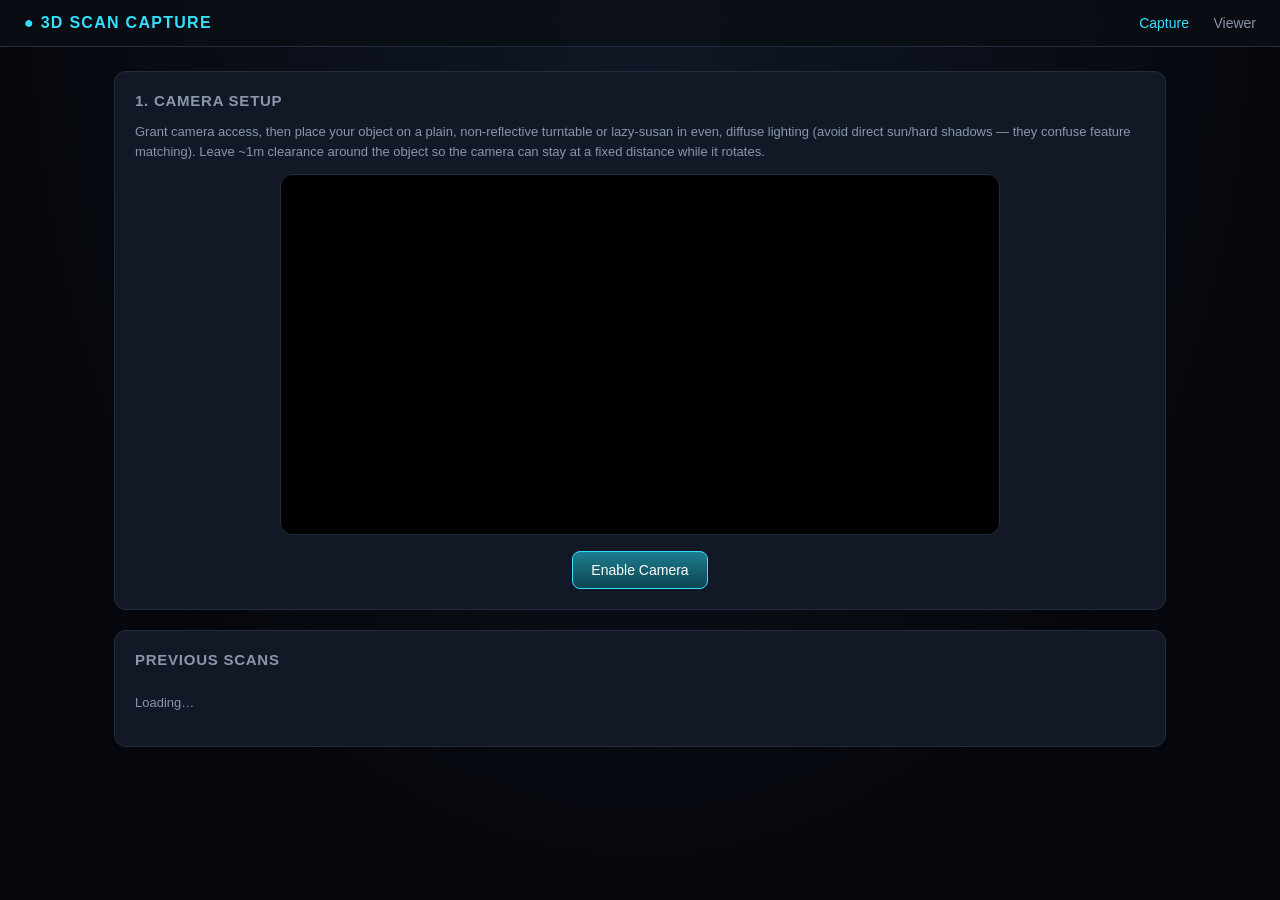
==== frontend/index.html @ 03af44cb "Fix video frame extraction duration bug and voice control permission loop Two bugs from the recordin" ====
<!DOCTYPE html>
<html lang="en">
<head>
<meta charset="UTF-8">
<meta name="viewport" content="width=device-width, initial-scale=1.0">
<title>3D Scan Capture</title>
<link rel="icon" href="data:image/svg+xml,%3Csvg xmlns='http://www.w3.org/2000/svg' viewBox='0 0 100 100'%3E%3Ccircle cx='50' cy='50' r='40' fill='none' stroke='%2333e0ff' stroke-width='8'/%3E%3C/svg%3E">
<link rel="stylesheet" href="css/style.css">
</head>
<body>
<header class="topbar">
  <h1>&#9679; 3D Scan Capture</h1>
  <nav>
    <a href="index.html" class="active">Capture</a>
    <a href="viewer.html">Viewer</a>
  </nav>
</header>

<main>

  <div class="panel" id="setup-panel">
    <h2>1. Camera Setup</h2>
    <p class="hint">
      Grant camera access, then place your object on a plain, non-reflective turntable
      or lazy-susan in even, diffuse lighting (avoid direct sun/hard shadows &mdash; they
      confuse feature matching). Leave ~1m clearance around the object so the camera can
      stay at a fixed distance while it rotates.
    </p>
    <div class="video-wrap">
      <video id="video" autoplay playsinline muted></video>
      <canvas id="overlay" class="overlay"></canvas>
    </div>
    <div class="controls-row">
      <button class="btn primary" id="btn-start-cam">Enable Camera</button>
      <select id="camera-select" style="display:none"></select>
    </div>
  </div>

  <div class="panel" id="bg-panel" style="display:none">
    <h2>2. Background Plate</h2>
    <p class="hint">
      Remove the object from the frame (keep the camera and turntable exactly where they'll
      be during capture) and take one clean shot of the empty background. The backend uses
      this to automatically mask the object out from the background in every photo, which
      substantially improves reconstruction quality.
    </p>
    <div class="controls-row">
      <button class="btn primary" id="btn-capture-bg">Capture Background</button>
      <span id="bg-status" class="hint"></span>
    </div>
  </div>

  <div class="panel" id="capture-panel" style="display:none">
    <h2>3. Turntable Capture</h2>
    <p class="hint">
      Place the object back in frame. After each shot, rotate it a small, even amount
      (~<span id="deg-per-shot">10</span>&deg;) and capture again, working all the way
      around a full 360&deg; turn. Keep the camera distance and height constant. Aim for
      <span id="target-shots-label">36</span> shots minimum; more is better for fine detail.
    </p>

    <div class="stats-row">
      <div class="stat"><div class="value" id="shot-count">0</div><div class="label">Shots</div></div>
      <div class="stat"><div class="value" id="coverage-pct">0%</div><div class="label">Coverage</div></div>
      <div class="stat"><div class="value" id="blur-count">0</div><div class="label">Flagged blurry</div></div>
    </div>

    <div class="controls-row">
      <button class="btn primary" id="btn-capture-shot">Capture Shot (Space)</button>
      <button class="btn" id="btn-auto-toggle">Start Auto-Capture</button>
      <label class="hint" style="display:flex;align-items:center;gap:6px;">
        Interval
        <input type="number" id="auto-interval" value="2" min="1" max="10" step="0.5" style="width:50px">s
      </label>
    </div>

    <div class="controls-row" style="margin-top:16px;padding-top:16px;border-top:1px solid var(--panel-border);">
      <button class="btn primary" id="btn-record-toggle">&#9210; Start Recording</button>
      <span class="hint" id="record-status">Rotate the object smoothly while recording, then frames are pulled out automatically.</span>
    </div>
    <div class="controls-row">
      <span class="hint" id="voice-status">Voice control starts once you enable the camera (step 1).</span>
    </div>

    <div id="thumbs" class="thumb-grid"></div>
  </div>

  <div class="panel" id="upload-panel" style="display:none">
    <h2>4. Reconstruct</h2>
    <div class="controls-row">
      <button class="btn primary" id="btn-upload-process">Upload &amp; Start Reconstruction</button>
      <select id="engine-select">
        <option value="auto">Engine: Auto-detect</option>
        <option value="colmap">Engine: Force COLMAP</option>
        <option value="meshroom">Engine: Force Meshroom</option>
      </select>
    </div>

    <div id="processing-status" style="display:none; margin-top:16px;">
      <div class="status-line">
        <span>Status: <span class="badge" id="state-badge">created</span></span>
        <strong id="progress-pct">0%</strong>
      </div>
      <div class="progress-bar-outer"><div class="progress-bar-inner" id="progress-bar"></div></div>
      <div class="status-line"><span id="status-message">&nbsp;</span></div>
      <div class="step-list" id="step-list"></div>
      <div class="log-box" id="log-box"></div>
      <div class="controls-row" id="done-actions" style="display:none;">
        <a class="btn primary" id="btn-view" href="#">View in 3D Gesture Viewer &rarr;</a>
      </div>
    </div>
  </div>

  <div class="panel">
    <h2>Previous Scans</h2>
    <div class="scan-list" id="scan-list"><p class="hint">Loading&hellip;</p></div>
  </div>

</main>

<script src="js/capture.js"></script>
</body>
</html>
---- frontend/css/style.css ----
:root {
  --bg: #0a0e14;
  --panel: #121826;
  --panel-border: #232c3d;
  --accent: #33e0ff;
  --accent-dim: #1c7d90;
  --good: #3ddc84;
  --warn: #ffb020;
  --bad: #ff4d6d;
  --text: #e7edf5;
  --text-dim: #8a96ab;
  font-family: 'Segoe UI', Roboto, -apple-system, sans-serif;
}

* { box-sizing: border-box; }

body {
  margin: 0;
  background: radial-gradient(ellipse at top, #101827 0%, #05070c 70%);
  color: var(--text);
  min-height: 100vh;
}

header.topbar {
  display: flex;
  align-items: center;
  justify-content: space-between;
  padding: 14px 24px;
  border-bottom: 1px solid var(--panel-border);
  background: rgba(10, 14, 20, 0.8);
  backdrop-filter: blur(6px);
  position: sticky;
  top: 0;
  z-index: 20;
}

header.topbar h1 {
  font-size: 16px;
  letter-spacing: 0.08em;
  text-transform: uppercase;
  color: var(--accent);
  margin: 0;
}

header.topbar nav a {
  color: var(--text-dim);
  text-decoration: none;
  margin-left: 20px;
  font-size: 14px;
}
header.topbar nav a.active, header.topbar nav a:hover { color: var(--accent); }

main {
  max-width: 1100px;
  margin: 0 auto;
  padding: 24px;
}

.panel {
  background: var(--panel);
  border: 1px solid var(--panel-border);
  border-radius: 12px;
  padding: 20px;
  margin-bottom: 20px;
}

.panel h2 {
  margin-top: 0;
  font-size: 15px;
  text-transform: uppercase;
  letter-spacing: 0.05em;
  color: var(--text-dim);
}

.btn {
  background: linear-gradient(180deg, #1c2740, #131b2c);
  border: 1px solid var(--panel-border);
  color: var(--text);
  padding: 10px 18px;
  border-radius: 8px;
  font-size: 14px;
  cursor: pointer;
  transition: all 0.15s ease;
}
.btn:hover:not(:disabled) { border-color: var(--accent); color: var(--accent); }
.btn:disabled { opacity: 0.4; cursor: not-allowed; }
.btn.primary { background: linear-gradient(180deg, var(--accent-dim), #0d4552); border-color: var(--accent); color: #fff; }
.btn.primary:hover:not(:disabled) { background: linear-gradient(180deg, var(--accent), var(--accent-dim)); }
.btn.danger { border-color: var(--bad); color: var(--bad); background: transparent; }
.btn.recording { border-color: var(--bad); color: #fff; background: var(--bad); animation: recordPulse 1.2s ease-in-out infinite; }
@keyframes recordPulse { 0%, 100% { opacity: 1; } 50% { opacity: 0.6; } }

.video-wrap {
  position: relative;
  width: 100%;
  max-width: 720px;
  margin: 0 auto;
  border-radius: 12px;
  overflow: hidden;
  border: 1px solid var(--panel-border);
  background: #000;
}
.video-wrap video, .video-wrap canvas.overlay {
  width: 100%;
  display: block;
}
.video-wrap canvas.overlay {
  position: absolute;
  top: 0; left: 0;
  pointer-events: none;
}

.controls-row {
  display: flex;
  gap: 12px;
  align-items: center;
  justify-content: center;
  margin-top: 16px;
  flex-wrap: wrap;
}

.stat {
  text-align: center;
}
.stat .value { font-size: 28px; font-weight: 600; color: var(--accent); }
.stat .label { font-size: 11px; text-transform: uppercase; color: var(--text-dim); letter-spacing: 0.05em; }

.stats-row { display: flex; gap: 32px; justify-content: center; margin: 16px 0; }

.thumb-grid {
  display: grid;
  grid-template-columns: repeat(auto-fill, minmax(90px, 1fr));
  gap: 8px;
  margin-top: 16px;
}
.thumb {
  position: relative;
  border-radius: 8px;
  overflow: hidden;
  border: 2px solid var(--panel-border);
  aspect-ratio: 4/3;
}
.thumb.blurry { border-color: var(--warn); }
.thumb img { width: 100%; height: 100%; object-fit: cover; display: block; }
.thumb .idx { position: absolute; top: 2px; left: 4px; font-size: 11px; background: rgba(0,0,0,0.6); padding: 1px 5px; border-radius: 4px; }
.thumb .del {
  position: absolute; top: 2px; right: 2px; width: 20px; height: 20px;
  background: rgba(0,0,0,0.7); color: var(--bad); border: none; border-radius: 4px;
  cursor: pointer; font-size: 12px; line-height: 1;
}
.thumb .blur-badge {
  position: absolute; bottom: 2px; left: 2px; right: 2px; font-size: 9px;
  background: rgba(255, 176, 32, 0.85); color: #201400; padding: 1px 3px; border-radius: 3px;
  text-align: center;
}

.progress-bar-outer {
  width: 100%;
  height: 10px;
  background: #0d1320;
  border-radius: 6px;
  overflow: hidden;
  border: 1px solid var(--panel-border);
}
.progress-bar-inner {
  height: 100%;
  background: linear-gradient(90deg, var(--accent-dim), var(--accent));
  width: 0%;
  transition: width 0.4s ease;
}

.status-line { display: flex; justify-content: space-between; font-size: 13px; color: var(--text-dim); margin-top: 8px; }
.status-line strong { color: var(--text); }

.log-box {
  background: #05070c;
  border: 1px solid var(--panel-border);
  border-radius: 8px;
  padding: 10px;
  height: 160px;
  overflow-y: auto;
  font-family: 'Courier New', monospace;
  font-size: 11px;
  color: #7fdcff;
  margin-top: 12px;
  white-space: pre-wrap;
}

.badge {
  display: inline-block;
  padding: 3px 10px;
  border-radius: 20px;
  font-size: 11px;
  text-transform: uppercase;
  letter-spacing: 0.04em;
}
.badge.state-created, .badge.state-uploading { background: #2b3550; color: #9db4e0; }
.badge.state-queued { background: #443a1f; color: var(--warn); }
.badge.state-running { background: #123a4a; color: var(--accent); }
.badge.state-done { background: #123a28; color: var(--good); }
.badge.state-error { background: #401821; color: var(--bad); }

.hint { color: var(--text-dim); font-size: 13px; line-height: 1.5; }
.hint code { background: #05070c; padding: 1px 6px; border-radius: 4px; }

.scan-list { display: flex; flex-direction: column; gap: 8px; }
.scan-row {
  display: flex; align-items: center; justify-content: space-between;
  padding: 10px 14px; background: #0d1320; border-radius: 8px; border: 1px solid var(--panel-border);
}
.scan-row .id { font-family: monospace; font-size: 13px; color: var(--text-dim); }

.step-list { display: flex; flex-wrap: wrap; gap: 6px; margin-top: 10px; }
.step-pill {
  font-size: 11px; padding: 4px 10px; border-radius: 20px; background: #0d1320;
  border: 1px solid var(--panel-border); color: var(--text-dim);
}
.step-pill.active { border-color: var(--accent); color: var(--accent); }
.step-pill.done { border-color: var(--good); color: var(--good); }
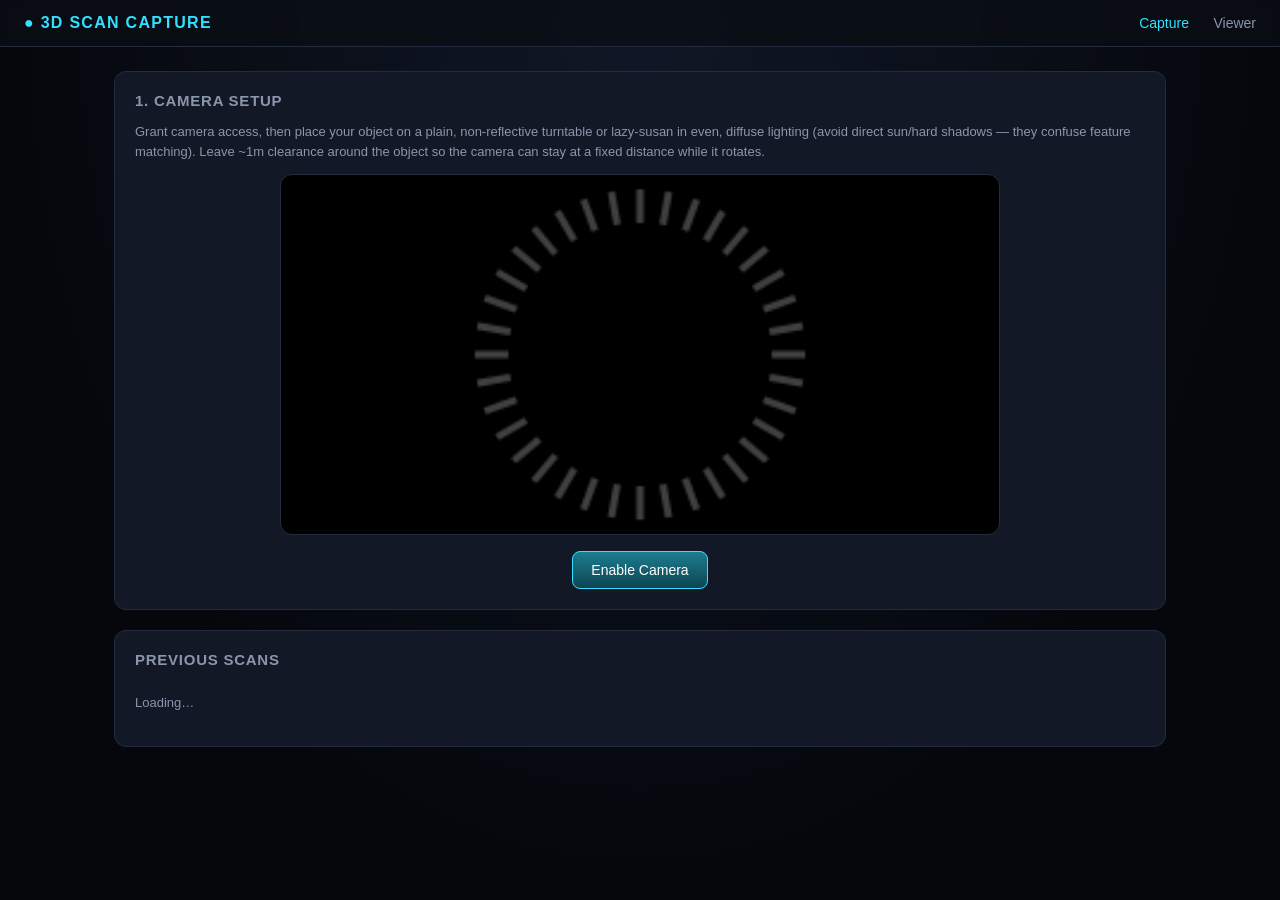
==== commit 31fae50d: "Add live object-outline preview before capturing photos or recording Once the background plate is ca" ====
--- a/frontend/index.html
+++ b/frontend/index.html
@@ -29,6 +29,7 @@
     <div class="video-wrap">
       <video id="video" autoplay playsinline muted></video>
       <canvas id="overlay" class="overlay"></canvas>
+      <div id="countdown-overlay" class="countdown-overlay" style="display:none;"></div>
     </div>
     <div class="controls-row">
       <button class="btn primary" id="btn-start-cam">Enable Camera</button>
@@ -42,7 +43,10 @@
       Remove the object from the frame (keep the camera and turntable exactly where they'll
       be during capture) and take one clean shot of the empty background. The backend uses
       this to automatically mask the object out from the background in every photo, which
-      substantially improves reconstruction quality.
+      substantially improves reconstruction quality. It also unlocks a live outline overlay
+      on the video below, right after you place the object back in frame, so you can see
+      exactly what the app will treat as "the object" before you take any photos or start
+      recording.
     </p>
     <div class="controls-row">
       <button class="btn primary" id="btn-capture-bg">Capture Background</button>
@@ -55,8 +59,17 @@
     <p class="hint">
       Place the object back in frame. After each shot, rotate it a small, even amount
       (~<span id="deg-per-shot">10</span>&deg;) and capture again, working all the way
-      around a full 360&deg; turn. Keep the camera distance and height constant. Aim for
-      <span id="target-shots-label">36</span> shots minimum; more is better for fine detail.
+      around a full 360&deg; turn. Aim for <span id="target-shots-label">36</span> shots
+      minimum; more is better for fine detail.
+    </p>
+    <p class="hint" style="color: var(--warn);">
+      <strong>Important:</strong> don't keep the camera at one fixed height/angle the whole
+      way around &mdash; a pure flat turntable spin is a classic weak case for 3D
+      reconstruction and tends to produce a flattened, "2D-looking" result. Instead, vary
+      the camera's height or tilt as you go: capture roughly a third of your shots angled
+      slightly down from above, a third level with the object, and a third angled slightly
+      up from below. That real viewpoint variation is what gives the reconstruction actual
+      depth to work with.
     </p>
 
     <div class="stats-row">
--- a/frontend/css/style.css
+++ b/frontend/css/style.css
@@ -104,6 +104,31 @@
   width: 100%;
   display: block;
 }
+.countdown-overlay {
+  position: absolute;
+  top: 12px; right: 12px;
+  display: flex;
+  align-items: center;
+  gap: 8px;
+  padding: 8px 16px;
+  border-radius: 30px;
+  background: rgba(5, 7, 12, 0.75);
+  border: 1px solid var(--accent);
+  color: var(--accent);
+  font-size: 15px;
+  font-weight: 600;
+  pointer-events: none;
+  transition: transform 0.1s ease;
+}
+.countdown-overlay.tick {
+  transform: scale(1.08);
+}
+.countdown-overlay .num {
+  font-size: 22px;
+  font-variant-numeric: tabular-nums;
+  min-width: 1.2em;
+  text-align: center;
+}
 .video-wrap canvas.overlay {
   position: absolute;
   top: 0; left: 0;
